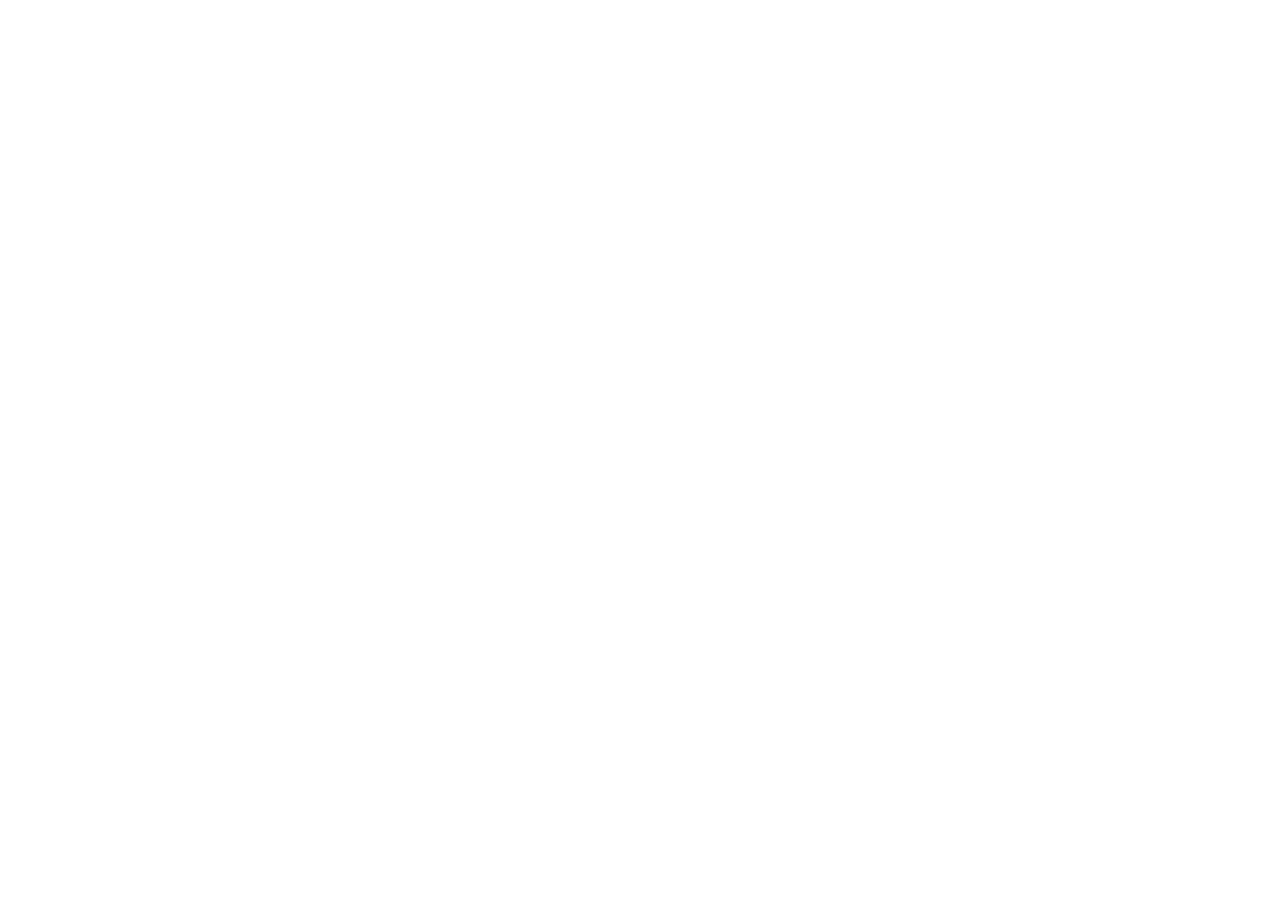
==== module2-solution/index.html @ cdb2de01 "Stylesheet 0.1" ====
<!DOCTYPE html>
<html lang="en" dir="ltr">
  <head>
    <meta charset="utf-8">
    <meta name="viewport" content="width=device-width" initial-scale="1.0">
    <title></title>
  </head>
  <body>

  </body>
</html>
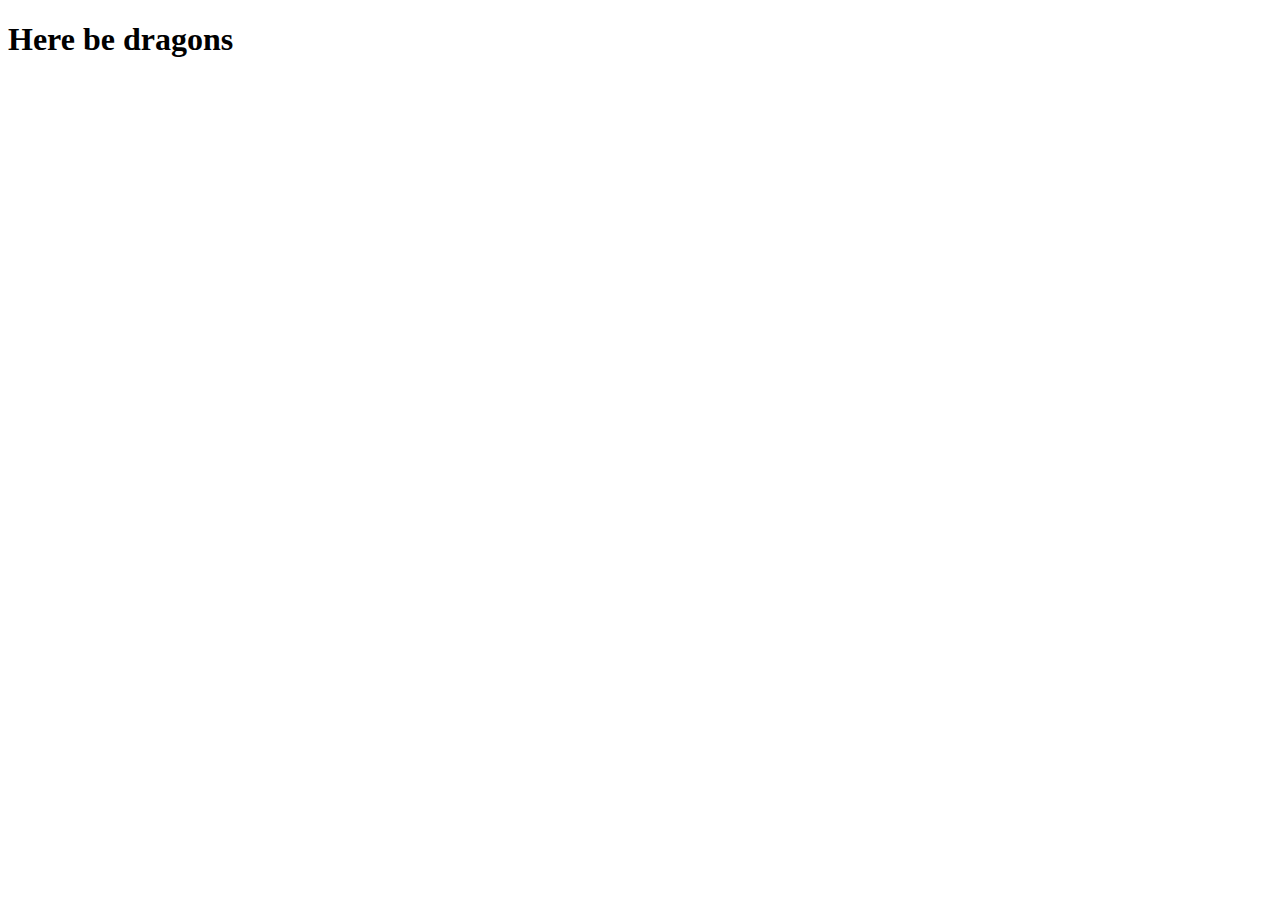
==== commit 353163f9: "Update index.html" ====
--- a/module2-solution/index.html
+++ b/module2-solution/index.html
@@ -3,9 +3,9 @@
   <head>
     <meta charset="utf-8">
     <meta name="viewport" content="width=device-width" initial-scale="1.0">
-    <title></title>
+    <title>Module 2 Solution</title>
   </head>
   <body>
-
+    <h1>Here be dragons</h1>
   </body>
 </html>
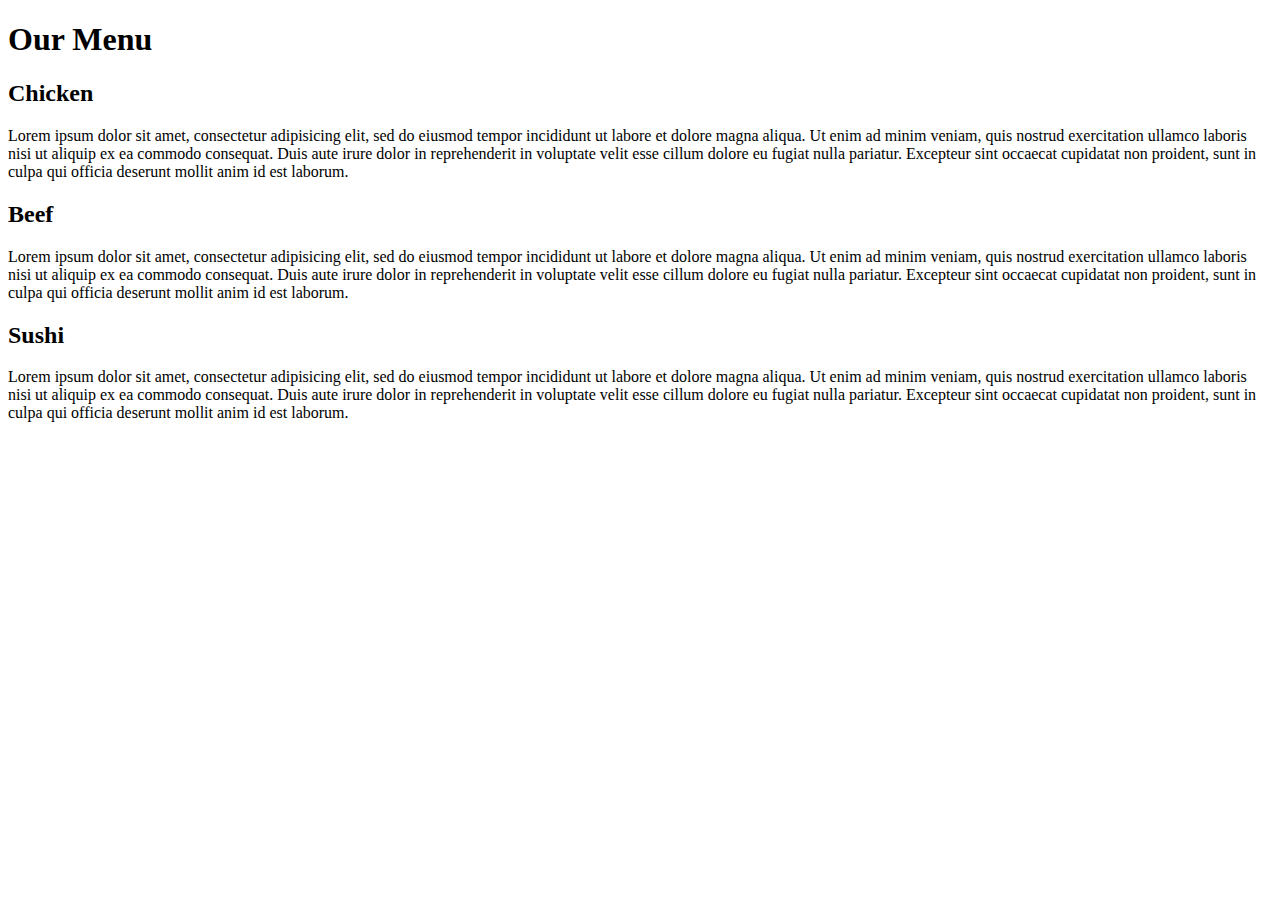
==== commit b64cd642: "Content added" ====
--- a/module2-solution/index.html
+++ b/module2-solution/index.html
@@ -3,9 +3,40 @@
   <head>
     <meta charset="utf-8">
     <meta name="viewport" content="width=device-width" initial-scale="1.0">
+    <link rel="stylesheet" href="/css/style.css">
     <title>Module 2 Solution</title>
   </head>
   <body>
-    <h1>Here be dragons</h1>
+
+    <header>
+      <h1>Our Menu</h1>
+      </header>
+
+    <section>
+
+        <article class="chicken">
+          <h2>Chicken</h2>
+          <p>
+            Lorem ipsum dolor sit amet, consectetur adipisicing elit, sed do eiusmod tempor incididunt ut labore et dolore magna aliqua. Ut enim ad minim veniam, quis nostrud exercitation ullamco laboris nisi ut aliquip ex ea commodo consequat. Duis aute irure dolor in reprehenderit in voluptate velit esse cillum dolore eu fugiat nulla pariatur. Excepteur sint occaecat cupidatat non proident, sunt in culpa qui officia deserunt mollit anim id est laborum.
+            </p>
+        </article>
+
+        <article class="beef">
+          <h2>Beef</h2>
+          <p>
+            Lorem ipsum dolor sit amet, consectetur adipisicing elit, sed do eiusmod tempor incididunt ut labore et dolore magna aliqua. Ut enim ad minim veniam, quis nostrud exercitation ullamco laboris nisi ut aliquip ex ea commodo consequat. Duis aute irure dolor in reprehenderit in voluptate velit esse cillum dolore eu fugiat nulla pariatur. Excepteur sint occaecat cupidatat non proident, sunt in culpa qui officia deserunt mollit anim id est laborum.
+            </p>
+        </article>
+
+        <article class="sushi">
+          <h2>Sushi</h2>
+          <p>
+            Lorem ipsum dolor sit amet, consectetur adipisicing elit, sed do eiusmod tempor incididunt ut labore et dolore magna aliqua. Ut enim ad minim veniam, quis nostrud exercitation ullamco laboris nisi ut aliquip ex ea commodo consequat. Duis aute irure dolor in reprehenderit in voluptate velit esse cillum dolore eu fugiat nulla pariatur. Excepteur sint occaecat cupidatat non proident, sunt in culpa qui officia deserunt mollit anim id est laborum.
+            </p>
+        </article>
+
+      </section>
+
+
   </body>
 </html>
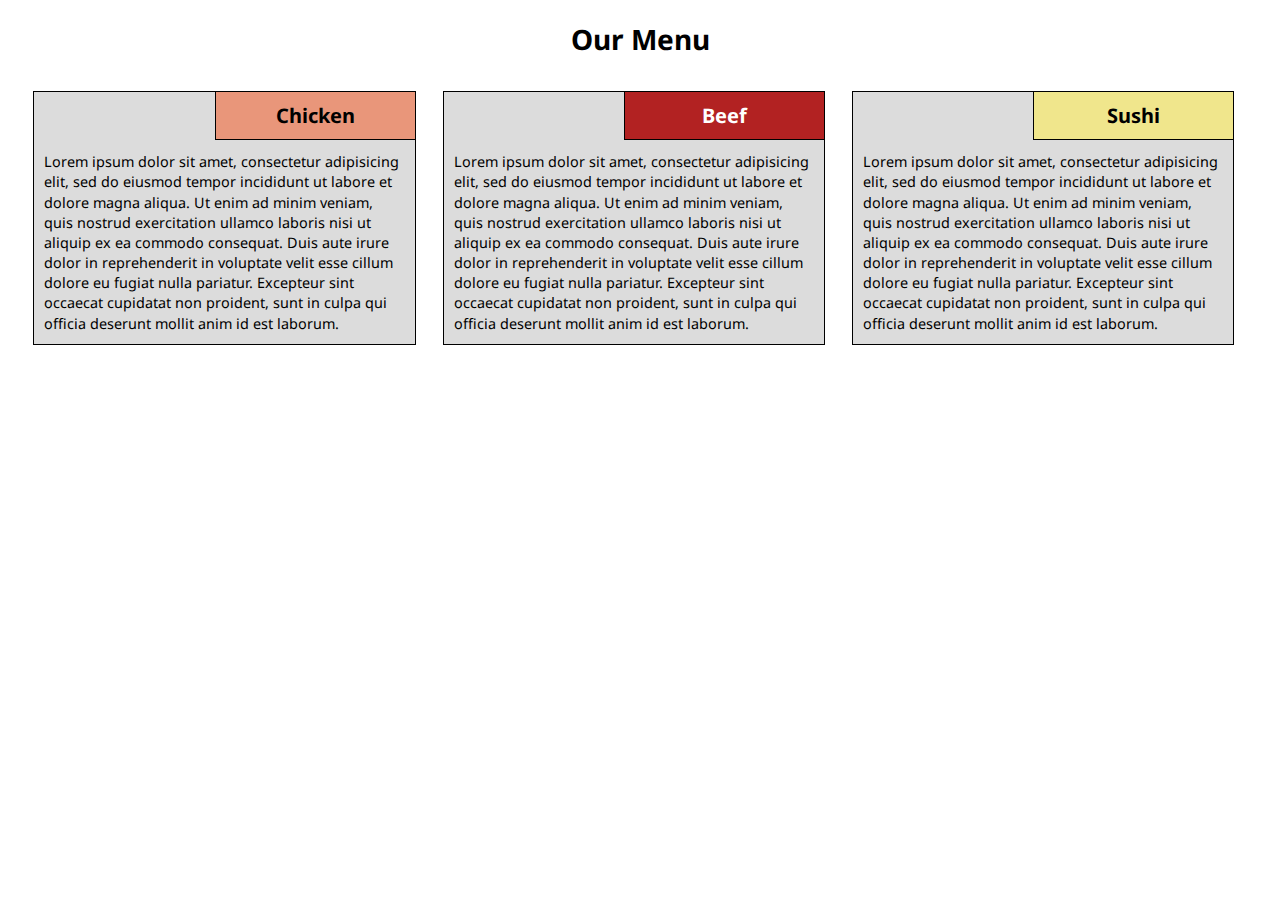
==== commit c24cfac9: "Final version" ====
--- a/module2-solution/index.html
+++ b/module2-solution/index.html
@@ -3,39 +3,52 @@
   <head>
     <meta charset="utf-8">
     <meta name="viewport" content="width=device-width" initial-scale="1.0">
-    <link rel="stylesheet" href="/css/style.css">
-    <title>Module 2 Solution</title>
+    <link rel="stylesheet" href="css/style.css">
+    <title>Assignment Solution for Module 2</title>
+    <!-- Google Font -->
+    <link rel="preconnect" href="https://fonts.googleapis.com">
+    <link rel="preconnect" href="https://fonts.gstatic.com" crossorigin>
+    <link href="https://fonts.googleapis.com/css2?family=Noto+Sans:wght@400;700&display=swap" rel="stylesheet">
   </head>
-  <body>
+
+    <body>
 
     <header>
       <h1>Our Menu</h1>
       </header>
 
-    <section>
+    <div class="row">
 
-        <article class="chicken">
-          <h2>Chicken</h2>
+        <section>
+          <article>
+
+
+          <h2 class="chicken">Chicken</h2>
           <p>
             Lorem ipsum dolor sit amet, consectetur adipisicing elit, sed do eiusmod tempor incididunt ut labore et dolore magna aliqua. Ut enim ad minim veniam, quis nostrud exercitation ullamco laboris nisi ut aliquip ex ea commodo consequat. Duis aute irure dolor in reprehenderit in voluptate velit esse cillum dolore eu fugiat nulla pariatur. Excepteur sint occaecat cupidatat non proident, sunt in culpa qui officia deserunt mollit anim id est laborum.
             </p>
-        </article>
+            </article>
+        </section>
 
-        <article class="beef">
-          <h2>Beef</h2>
-          <p>
+        <section>
+          <article>
+            <h2 class="beef">Beef</h2>
+            <p>
             Lorem ipsum dolor sit amet, consectetur adipisicing elit, sed do eiusmod tempor incididunt ut labore et dolore magna aliqua. Ut enim ad minim veniam, quis nostrud exercitation ullamco laboris nisi ut aliquip ex ea commodo consequat. Duis aute irure dolor in reprehenderit in voluptate velit esse cillum dolore eu fugiat nulla pariatur. Excepteur sint occaecat cupidatat non proident, sunt in culpa qui officia deserunt mollit anim id est laborum.
             </p>
-        </article>
+          </article>
+        </section>
 
-        <article class="sushi">
-          <h2>Sushi</h2>
-          <p>
+        <section class="sushicol">
+          <article>
+            <h2 class="sushi">Sushi</h2>
+            <p>
             Lorem ipsum dolor sit amet, consectetur adipisicing elit, sed do eiusmod tempor incididunt ut labore et dolore magna aliqua. Ut enim ad minim veniam, quis nostrud exercitation ullamco laboris nisi ut aliquip ex ea commodo consequat. Duis aute irure dolor in reprehenderit in voluptate velit esse cillum dolore eu fugiat nulla pariatur. Excepteur sint occaecat cupidatat non proident, sunt in culpa qui officia deserunt mollit anim id est laborum.
             </p>
-        </article>
+          </article>
+        </section>
 
-      </section>
+      </div>
 
 
   </body>
--- a/module2-solution/css/style.css
+++ b/module2-solution/css/style.css
@@ -0,0 +1,107 @@
+/* === Module 2 Solution CSS by Imre Mátyus === */
+
+
+/* --- CSS reset --- */
+*{
+  padding:0;
+  margin:0;
+  box-sizing: border-box;
+}
+
+
+/* --- General Structure --- */
+body{
+  margin: 20px;
+  font-size: 100%;
+  font-family: 'Noto Sans',sans-serif;
+}
+
+.row{
+  width: 100%;
+  margin:0 auto;
+}
+
+section{
+  float: left;
+}
+
+article{
+  background-color: #DCDCDC;
+  border: solid 1px #000000;
+  margin: 10pt;
+}
+
+
+
+/* --- Typography --- */
+
+h1{
+  text-align: center;
+  font-size: 1.75em;
+  padding: 0;
+  margin: 20px;
+}
+
+h2{
+  width: 200px;
+  height: auto;
+  text-align: center;
+  font-size: 1.25em;
+  float: right;
+  padding: 10px;
+  border-left: solid 1px #000000;
+  border-bottom: solid 1px #000000;
+}
+
+.chicken{
+  background-color: #E9967A;
+}
+
+.beef{
+  color: #ffffff;
+  background-color: #B22222;
+}
+
+.sushi{
+  background-color:#F0E68C;
+}
+
+p{
+  padding: 60px 10px 10px 10px;
+  font-size: 0.9em;
+  line-height: 140%;
+}
+
+
+
+/* --- Media Queries --- */
+
+/* Mobile */
+@media screen and (max-width:767px){
+
+  section{
+    width: 100%;
+    float: none;
+    clear: both;
+  }
+}
+/* Tablet */
+@media (min-width:768px) and (max-width: 991px){
+
+  section{
+    width: 50%;
+  }
+
+  .sushicol{
+    width: 100%;
+    clear: both;
+  }
+
+}
+
+/* Destop */
+@media (min-width:992px){
+  section{
+    width: 33%;
+  }
+}
